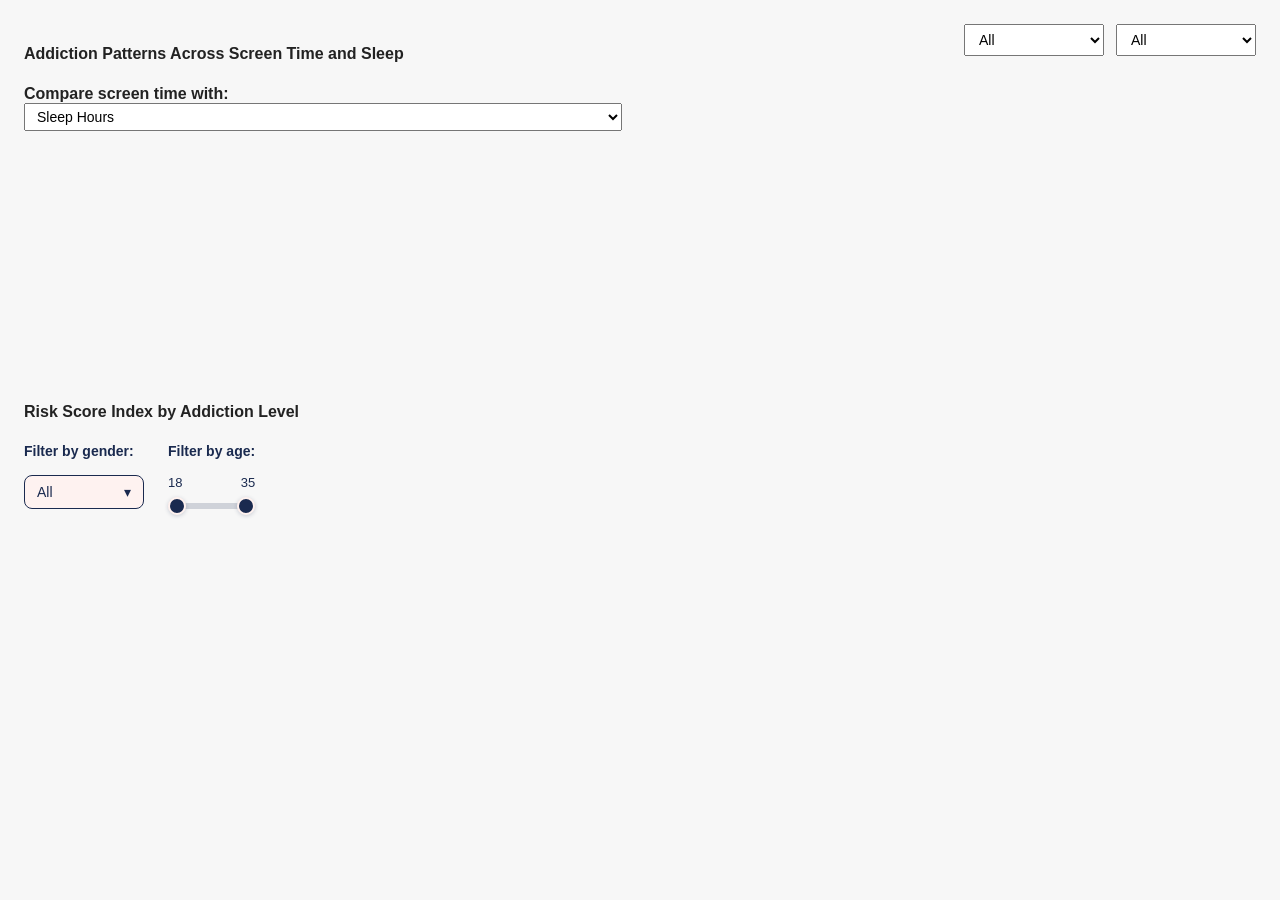
==== info/index.html @ c5046495 "merge all graphs" ====
<!DOCTYPE html>
<html lang="en">
<head>
  <meta charset="utf-8">
  <title>Average Addiction Level by Screen Time and Sleep</title>
  <script src="https://d3js.org/d3.v7.min.js"></script>
  <link rel="stylesheet" href="style_HeatMap.css">
  <link rel="stylesheet" href="style_ScatterPlot.css">
  <link rel="stylesheet" href="index.css">
</head>
<body>
    <div id = "dashboard">
    <section id = "heatmap">
  <h4>Addiction Patterns Across Screen Time and Sleep</h4>
  <!-- <p class="subtitle">
    This heatmap compares daily screen time with another indicator. Each cell groups users within that
    range, and the colour shows the average addiction level in that group.
  </p> -->

  <label for="yVariableSelect"><strong>Compare screen time with:</strong></label>
  <select id="yVariableSelect">
    <option value="sleep">Sleep Hours</option>
    <option value="stress">Stress Level</option>
    <option value="workStudy">Work/Study Hours</option>
    <option value="notifications">Notifications per Day</option>
    <option value="apps">App Opens per Day</option>
</select>
  <div class = "chart-box">
  <div id="chart_heatmap"></div>
  </div>
  <div id="tooltip_heatmap" class="tooltip"></div>

    </section>

    <section id = "scatterPlot">

    <!-- <main> -->
            
    <!-- <p>
      This visualisation shows how the calculated smartphone addiction risk score changes across the addiction levels in the dataset. 
      Each point represents a user, and when you move the cursor over a point, more behavioural details appear.
    </p> -->
    <div class="scatter-panel">
         <div class="scatter-header">
            <h4>Risk Score Index by Addiction Level</h4>
    <div class="filters-row"> 
     <div class="controls-group">
    <span class="filter-label">Filter by gender:</span>

    <div class="custom-select" id="genderFilter">
      <button type="button" class="select-button" id="genderButton">
        <span id="genderSelected">All</span>
        <span class="select-arrow">▾</span>
      </button>

      <div class="select-menu" id="genderMenu">
        <div class="select-option selected" data-value="All">
          <span class="option-radio"></span>
          <span class="option-label">All</span>
        </div>

        <div class="select-option" data-value="Male">
          <span class="option-radio"></span>
          <span class="option-label">Male</span>
        </div>

        <div class="select-option" data-value="Female">
          <span class="option-radio"></span>
          <span class="option-label">Female</span>
        </div>

        <div class="select-option" data-value="Other">
          <span class="option-radio"></span>
          <span class="option-label">Other</span>
        </div>
      </div>
    </div>
    </div>

    <!-- <div class="age-filter"> -->
        <div class="controls-group">
    <span class="filter-label">Filter by age:</span>

    <div class="age-slider-wrapper">
      <div class="age-values">
        <span id="ageMinLabel">18</span>
        <span id="ageMaxLabel">35</span>
      </div>

      <div class="range-slider">
        <div class="slider-track" id="sliderTrack"></div>
        <input type="range" id="ageMin" min="18" max="35" value="18" step="1">
        <input type="range" id="ageMax" min="18" max="35" value="35" step="1">
      </div>
    </div>
  </div>
  </div>
    </div>
    <div class = "chart-box">
    <div id="chart_scatterplot"></div>
    </div>
    </div>
    <div id="tooltip_scatterplot" class="tooltip"></div>
  <!-- </main> -->

    </section>


    <section id = "radarChart">

        <div class = "radar-controls">
        <!-- <label for="stress_level">Choose a stress level:</label> -->
        <select name="stress level" id="stress_level">
            <option value="All">All</option>
            <option value="Low">Low</option>
            <option value="Medium">Medium</option>
            <option value="High">High</option>
        </select>


         <select name="addicition level" id="addiction_level">
            <option value="All">All</option>
            <option value="None">None</option>
            <option value="Mild">Mild</option>
            <option value="Moderate">Moderate</option>
            <option value="Severe">Severe</option>
        </select>

    </div>
        
    <div class = "chart-box">
      <div id="chart_radarchart"></div>
    </div>

    

    <div id = "message"></div>

    </section>
     </div>
       <script src="heatmap.js"></script>
           <script src="scatterPlot.js"></script>
      <script src="RadarChart.js"></script>
    <script src="radarChartDesign.js"></script>
   
</body>
</html>
---- info/style_HeatMap.css ----
body {
  font-family: Arial, sans-serif;
  margin: 30px;
  background: #f7f7f7;
  color: #222;
}

h1 {
  margin-bottom: 10px;
}

.subtitle {
  max-width: 850px;
  line-height: 1.5;
  margin-bottom: 20px;
}

#chart {
  margin-top: 10px;
}

.tooltip {
  position: absolute;
  opacity: 0;
  pointer-events: none;
  background: white;
  border: 1px solid #ccc;
  border-radius: 4px;
  padding: 8px 10px;
  font-size: 14px;
  line-height: 1.4;
  box-shadow: 0 2px 8px rgba(0, 0, 0, 0.12);
}

.chart-title {
  font-size: 20px;
  font-weight: 600;
}

.axis-label {
  font-size: 14px;
  font-weight: 600;
}

.legend-label {
  font-size: 12px;
}

svg {
  overflow: visible;
}

label {
  margin-right: 8px;
}

select {
  margin-bottom: 20px;
  padding: 4px 8px;
  font-size: 14px;
}
---- info/style_ScatterPlot.css ----
/* body {
  font-family: Helvetica, sans-serif;
  margin: 0;
  padding: 24px;
  background: #FFF2EF; 
  color: #1A2A4F;
}

main {
  max-width: 1000px;
  margin: 0 auto;
} */

h1 {
  margin-bottom: 8px;
}

p {
  margin-top: 0;
  margin-bottom: 24px;
  line-height: 1.5;
}

#chart {
  background: #FFF2EF; 
  border: 1px solid #ccc;
  padding: 12px;
  overflow: visible;
}

.tooltip {
  position: absolute;
  background-color: rgba(26, 42, 79, 0.88);
  color: #FFF2EF;
  padding: 10px 12px;
  border-radius: 6px;
  font-size: 13px;
  line-height: 1.4;
  pointer-events: none;
  box-shadow: 0 2px 8px rgba(26, 42, 79, 0.25);

  width: 220px;
  min-height: 150px;
  box-sizing: border-box;

  visibility: hidden;
}

.axis-label {
  font-size: 14px;
  fill: #1A2A4F;
}

.legend text {
  font-size: 13px;
}

.axis-label {
  font-size: 14px;
  fill: #1A2A4F;
}

.legend text {
  font-size: 13px;
}

.tick text {
  font-size: 12px;
}

.tick line,
path.domain {
  stroke: #555;
}

.point {
  transition: opacity 0.15s ease, r 0.15s ease;
}

.point:hover {
  opacity: 1;
}

.grid line {
  stroke: #e0e0e0;
}

.grid path {
  display: none;
}

.controls-group {
  display: flex;
  flex-direction: column;
  align-items: flex-start;
  gap: 16px;
  flex: 0 0 auto;
}

.filter-label {
  font-size: 14px;
  color: #1A2A4F;
  font-weight: 600;
}

.custom-select {
  position: relative;
  display: inline-block;
}

.select-button {
  display: flex;
  align-items: center;
  justify-content: space-between;
  gap: 12px;
  min-width: 120px;
  padding: 8px 12px;
  border: 1px solid #1A2A4F;
  border-radius: 8px;
  background-color: rgba(255, 242, 239, 0.88);
  color: #1A2A4F;
  font-size: 14px;
  font-family: Helvetica, sans-serif;
  cursor: pointer;
  backdrop-filter: blur(2px);
}

.select-menu {
  position: absolute;
  top: calc(100% + 8px);
  left: 0;
  min-width: 220px;
  background-color: rgba(26, 42, 79, 0.88);
  color: #FFF2EF;
  border-radius: 10px;
  box-shadow: 0 2px 8px rgba(26, 42, 79, 0.25);
  padding: 12px 0;
  display: none;
  z-index: 1000;
  backdrop-filter: blur(2px);
}

.select-menu.open {
  display: block;
}

.scatter-chart-box {
  width: 100%;
}

.filters-row {
  display: inline-flex;
  align-items: flex-start;
  gap: 24px;
  margin-bottom: 20px;
  flex-wrap: nowrap;
}

/* .controls {
  display: flex;
  flex-direction: column;
  align-items: flex-start;
  gap: 16px;
  margin-bottom: 0;
  position: relative;
  flex: 0 0 auto;
}

.age-filter {
  display: flex;
  flex-direction: column;
  align-items: flex-start;
  gap: 16px;
  margin-bottom: 0;
  flex: 0 0 auto;
} */

.age-slider-wrapper {
  width: 100%;
}

.age-values {
  display: flex;
  justify-content: space-between;
  margin-bottom: 4px;
  font-size: 13px;
  color: #1A2A4F;
}

.range-slider {
  position: relative;
  width: 100%;
  height: 24px;
}

.slider-track {
  position: absolute;
  top: 50%;
  left: 0;
  right: 0;
  height: 6px;
  border-radius: 999px;
  background: rgba(26, 42, 79, 0.18);
  transform: translateY(-50%);
}

.range-slider input[type="range"] {
  position: absolute;
  left: 0;
  top: 50%;
  width: 100%;
  height: 24px;
  margin: 0;
  background: none;
  pointer-events: none;
  -webkit-appearance: none;
  appearance: none;
  transform: translateY(-50%);
}

.range-slider input[type="range"]::-webkit-slider-thumb {
  -webkit-appearance: none;
  appearance: none;
  width: 18px;
  height: 18px;
  border-radius: 50%;
  background: #1A2A4F;
  border: 2px solid #FFF2EF;
  cursor: pointer;
  pointer-events: auto;
  box-shadow: 0 1px 4px rgba(26, 42, 79, 0.2);
  margin-top: -6px;
}

.range-slider input[type="range"]::-moz-range-thumb {
  width: 18px;
  height: 18px;
  border-radius: 50%;
  background: #1A2A4F;
  border: 2px solid #FFF2EF;
  cursor: pointer;
  pointer-events: auto;
  box-shadow: 0 1px 4px rgba(26, 42, 79, 0.2);
}

.range-slider input[type="range"]::-webkit-slider-runnable-track {
  height: 6px;
  background: transparent;
}

.range-slider input[type="range"]::-moz-range-track {
  height: 6px;
  background: transparent;
}

.select-option {
  display: flex;
  align-items: center;
  gap: 12px;
  padding: 12px 20px;
  font-size: 14px;
  line-height: 1.35;
  cursor: pointer;
  white-space: nowrap;
  transition: background-color 0.15s ease;
}

.select-option:hover {
  background-color: rgba(0, 0, 0, 0.14);
}

.select-option.selected {
  font-weight: 600;
}

.option-radio {
  width: 14px;
  height: 14px;
  border: 1.5px solid #FFF2EF;
  border-radius: 50%;
  display: inline-block;
  position: relative;
  flex: 0 0 14px;
}

.select-option.selected .option-radio::after {
  content: "";
  position: absolute;
  top: 50%;
  left: 50%;
  width: 7px;
  height: 7px;
  border-radius: 50%;
  background: #FFF2EF;
  transform: translate(-50%, -50%);
}

.age-filter .filter-label {
  margin-top: 4px;
}

.scatter-panel{
  width: 100%;
  max-width: 1300px;
  display: flex;
  flex-direction: column;
  flex:1;
  min-height: 0;
}



.filter-row {
  display: flex;
  align-items: flex-start;
  flex-wrap: wrap;
}
---- info/index.css ----
html,body {
    margin: 0;
    padding: 0;
    width: 100%;
    height: 100%;
    overflow: hidden;
}


section {
    overflow: hidden;
    display: flex;
    flex-direction: column;
    min-width: 0;
    min-height: 0;
    box-sizing: border-box;
    padding: 12px;
}

.chart-box {
    flex:1;
    min-width: 0;
    min-height: 0;
    overflow: hidden;
}

#radar.chart-box {
    flex: 0;
}



#chart_heatmap, #chart_scatterplot, #chart_radarchart {
    width: 100%;
    height: 100%;
}

#dashboard {
    width: 100vw;
    height: 100vh;
    display: grid;
    grid-template-columns: 1fr 1fr;
    grid-template-rows: 0.8fr 1.2fr;
    gap: 12px;
    padding: 12px;
    box-sizing: border-box;
}

#heatmap {
    grid-column: 1;
    grid-row: 1;
}

#radarChart {
    grid-column: 2;
    grid-row: 1;
}

#scatterPlot {
    display: flex;
    flex-direction: column;
    align-items: center;
     grid-column: 1/3;
    grid-row: 2;
}

.radar-controls {
    display: flex;
    gap: 12px;
    justify-content: flex-end;
    margin-bottom: 6px;
}

.radar-controls select {
    width: 140px;
    padding: 6px 10px;
}

#radarChart.chart-box {
    min-height: 350px;
}
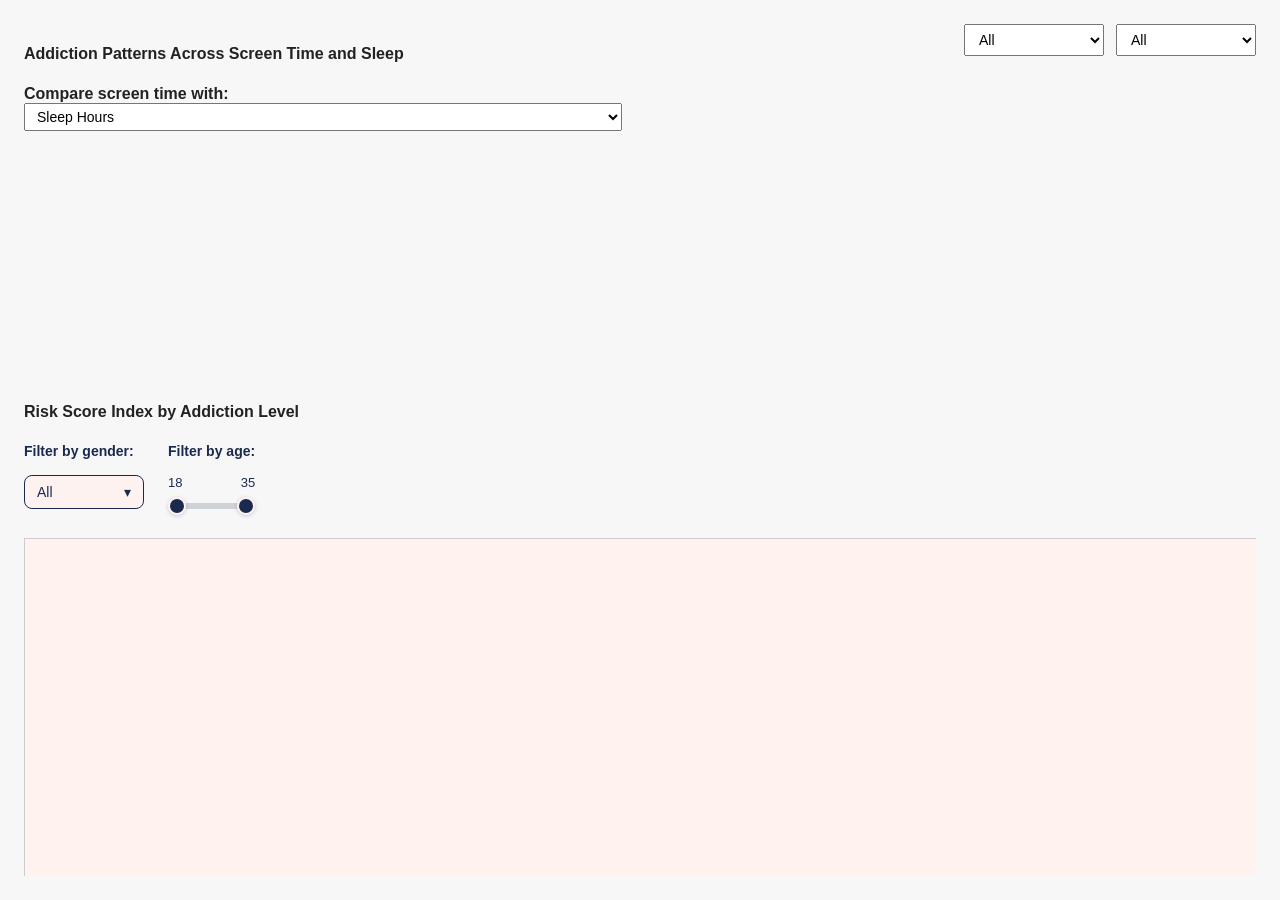
==== commit 96ca99fa: "merge graphs" ====
--- a/info/index.html
+++ b/info/index.html
@@ -100,7 +100,7 @@
     <div id="chart_scatterplot"></div>
     </div>
     </div>
-    <div id="tooltip_scatterplot" class="tooltip"></div>
+    <div id="tooltip_scatterplot"></div>
   <!-- </main> -->
 
     </section>
--- a/info/style_ScatterPlot.css
+++ b/info/style_ScatterPlot.css
@@ -1,16 +1,3 @@
-/* body {
-  font-family: Helvetica, sans-serif;
-  margin: 0;
-  padding: 24px;
-  background: #FFF2EF; 
-  color: #1A2A4F;
-}
-
-main {
-  max-width: 1000px;
-  margin: 0 auto;
-} */
-
 h1 {
   margin-bottom: 8px;
 }
@@ -21,29 +8,11 @@
   line-height: 1.5;
 }
 
-#chart {
+#chart_scatterplot {
   background: #FFF2EF; 
   border: 1px solid #ccc;
   padding: 12px;
   overflow: visible;
-}
-
-.tooltip {
-  position: absolute;
-  background-color: rgba(26, 42, 79, 0.88);
-  color: #FFF2EF;
-  padding: 10px 12px;
-  border-radius: 6px;
-  font-size: 13px;
-  line-height: 1.4;
-  pointer-events: none;
-  box-shadow: 0 2px 8px rgba(26, 42, 79, 0.25);
-
-  width: 220px;
-  min-height: 150px;
-  box-sizing: border-box;
-
-  visibility: hidden;
 }
 
 .axis-label {
@@ -156,25 +125,6 @@
   flex-wrap: nowrap;
 }
 
-/* .controls {
-  display: flex;
-  flex-direction: column;
-  align-items: flex-start;
-  gap: 16px;
-  margin-bottom: 0;
-  position: relative;
-  flex: 0 0 auto;
-}
-
-.age-filter {
-  display: flex;
-  flex-direction: column;
-  align-items: flex-start;
-  gap: 16px;
-  margin-bottom: 0;
-  flex: 0 0 auto;
-} */
-
 .age-slider-wrapper {
   width: 100%;
 }
@@ -315,3 +265,22 @@
   align-items: flex-start;
   flex-wrap: wrap;
 }
+
+
+
+#tooltip_scatterplot {
+  position: fixed;
+  visibility: hidden;
+  background-color: rgba(26, 42, 79, 0.95);
+  color: #FFF2EF;
+  padding: 10px 12px;
+  border-radius: 6px;
+  font-size: 13px;
+  line-height: 1.4;
+  pointer-events: none;
+  box-shadow: 0 2px 8px rgba(26, 42, 79, 0.25);
+  width: 220px;
+  min-height: 150px;
+  box-sizing: border-box;
+  z-index: 99999;
+}
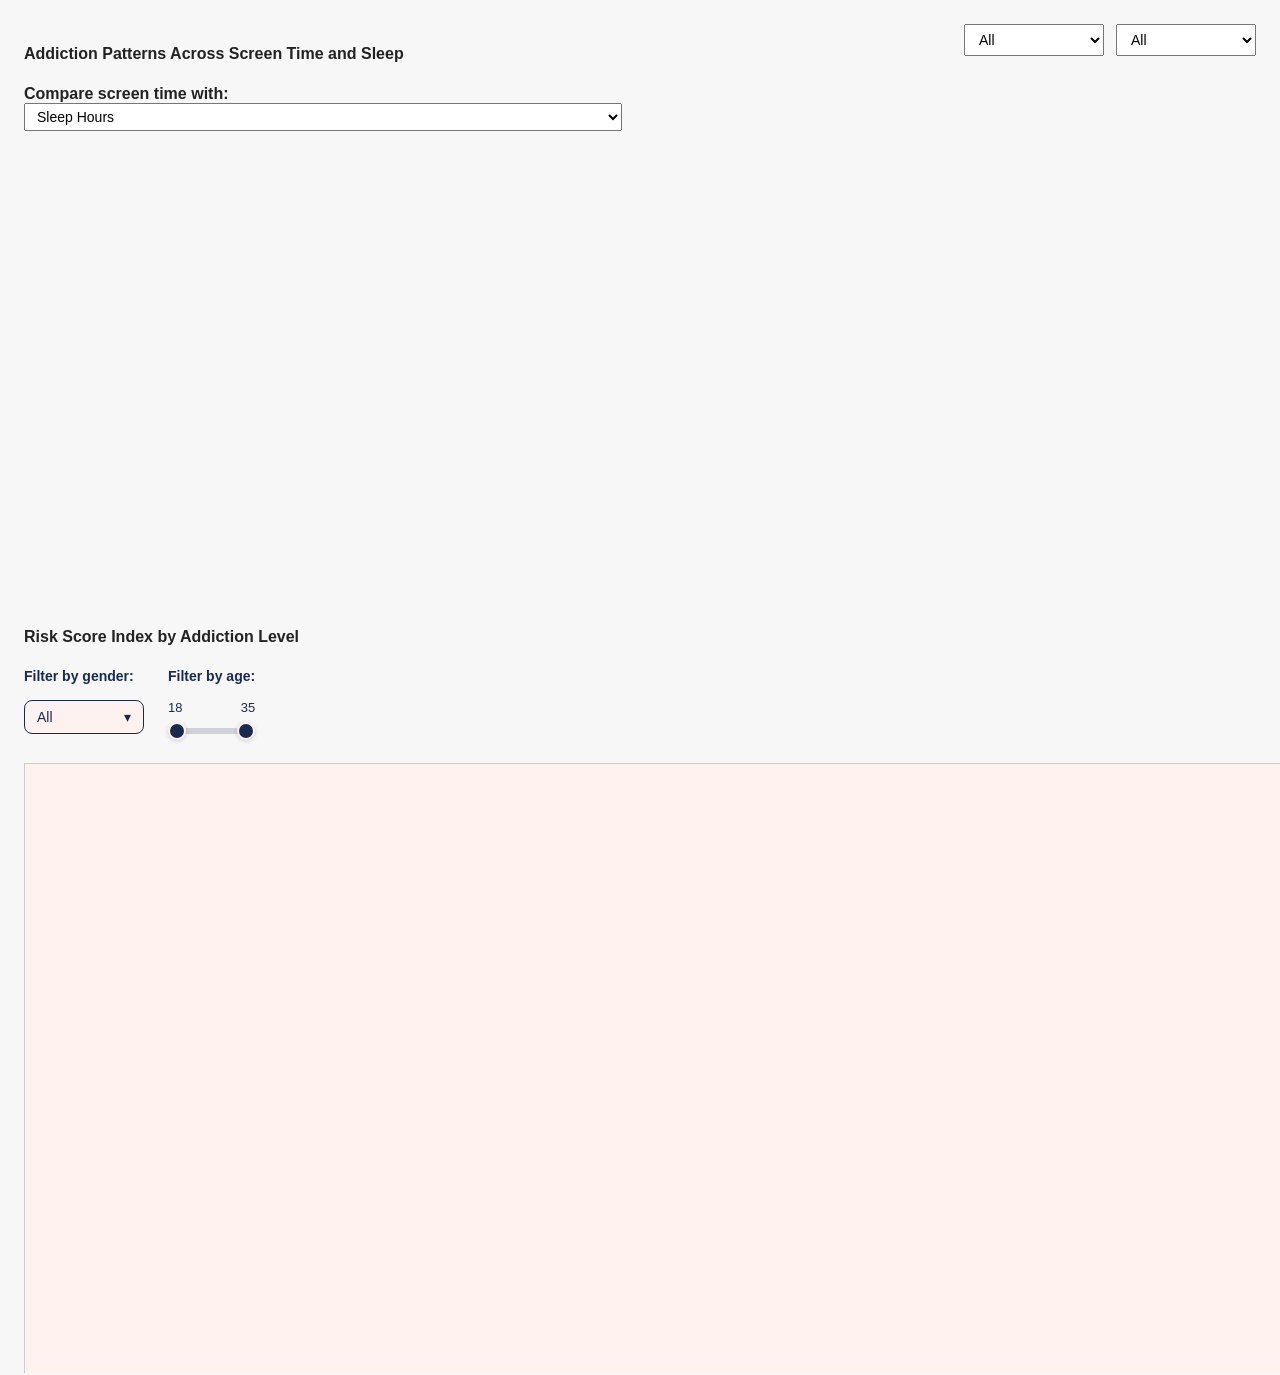
==== commit c5bfc1e4: "Refine dashboard layout and visual design" ====
--- a/info/index.html
+++ b/info/index.html
@@ -138,10 +138,10 @@
 
     </section>
      </div>
-       <script src="heatmap.js"></script>
-           <script src="scatterPlot.js"></script>
-      <script src="RadarChart.js"></script>
-    <script src="radarChartDesign.js"></script>
+<script src="heatmap.js"></script>
+<script src="scatterPlot.js"></script>
+<script src="radarChartDesign.js"></script>
+<script src="radarChart.js"></script>
    
 </body>
 </html>
--- a/info/style_HeatMap.css
+++ b/info/style_HeatMap.css
@@ -1,5 +1,5 @@
 body {
-  font-family: Arial, sans-serif;
+  font-family: Helvetica, Arial, sans-serif;
   margin: 30px;
   background: #f7f7f7;
   color: #222;
--- a/info/style_ScatterPlot.css
+++ b/info/style_ScatterPlot.css
@@ -89,7 +89,7 @@
   background-color: rgba(255, 242, 239, 0.88);
   color: #1A2A4F;
   font-size: 14px;
-  font-family: Helvetica, sans-serif;
+  font-family: Helvetica, Arial, sans-serif;
   cursor: pointer;
   backdrop-filter: blur(2px);
 }
@@ -249,12 +249,12 @@
   margin-top: 4px;
 }
 
-.scatter-panel{
-  width: 100%;
-  max-width: 1300px;
+.scatter-panel {
+  width: 100%;
+  max-width: none;
   display: flex;
   flex-direction: column;
-  flex:1;
+  flex: 1;
   min-height: 0;
 }
 
--- a/info/index.css
+++ b/info/index.css
@@ -1,14 +1,15 @@
-html,body {
+html,
+body {
     margin: 0;
     padding: 0;
     width: 100%;
-    height: 100%;
-    overflow: hidden;
+    min-height: 100%;
+    overflow-y: auto;
+    overflow-x: hidden;
 }
 
-
 section {
-    overflow: hidden;
+    overflow: visible;
     display: flex;
     flex-direction: column;
     min-width: 0;
@@ -18,29 +19,28 @@
 }
 
 .chart-box {
-    flex:1;
+    flex: 1;
     min-width: 0;
     min-height: 0;
-    overflow: hidden;
+    overflow: visible;
+    width: 100%;
+    box-sizing: border-box;
 }
 
-#radar.chart-box {
-    flex: 0;
-}
-
-
-
-#chart_heatmap, #chart_scatterplot, #chart_radarchart {
+#chart_heatmap,
+#chart_scatterplot,
+#chart_radarchart {
     width: 100%;
     height: 100%;
 }
 
 #dashboard {
     width: 100vw;
-    height: 100vh;
+    min-height: 1200px;
+    height: auto;
     display: grid;
     grid-template-columns: 1fr 1fr;
-    grid-template-rows: 0.8fr 1.2fr;
+    grid-template-rows: minmax(460px, auto) minmax(640px, auto);
     gap: 12px;
     padding: 12px;
     box-sizing: border-box;
@@ -59,8 +59,8 @@
 #scatterPlot {
     display: flex;
     flex-direction: column;
-    align-items: center;
-     grid-column: 1/3;
+    align-items: stretch;
+    grid-column: 1 / 3;
     grid-row: 2;
 }
 
@@ -76,6 +76,71 @@
     padding: 6px 10px;
 }
 
-#radarChart.chart-box {
-    min-height: 350px;
+#heatmap .chart-box,
+#radarChart .chart-box {
+    min-height: 420px;
+}
+
+#scatterPlot .chart-box {
+    min-height: 560px;
+}
+
+#chart_heatmap {
+    min-height: 420px;
+}
+
+#chart_radarchart {
+    min-height: 420px;
+}
+
+#chart_scatterplot {
+    min-height: 560px;
+}
+
+#heatmap h4,
+#heatmap label,
+#heatmap select,
+#heatmap .chart-box,
+#scatterPlot .scatter-panel,
+#scatterPlot .scatter-header,
+#scatterPlot .filters-row,
+#scatterPlot .chart-box {
+    width: 100%;
+    box-sizing: border-box;
+}
+
+#heatmap h4,
+#scatterPlot h4 {
+    text-align: left;
+    margin-left: 0;
+}
+
+#heatmap label,
+#scatterPlot .filter-label {
+    display: block;
+    text-align: left;
+}
+
+#yVariableSelect {
+    display: block;
+    margin-left: 0;
+}
+
+html,
+body,
+section,
+select,
+button,
+label,
+span,
+div,
+p,
+h1,
+h2,
+h3,
+h4,
+h5,
+h6,
+text {
+    font-family: Helvetica, Arial, sans-serif;
 }
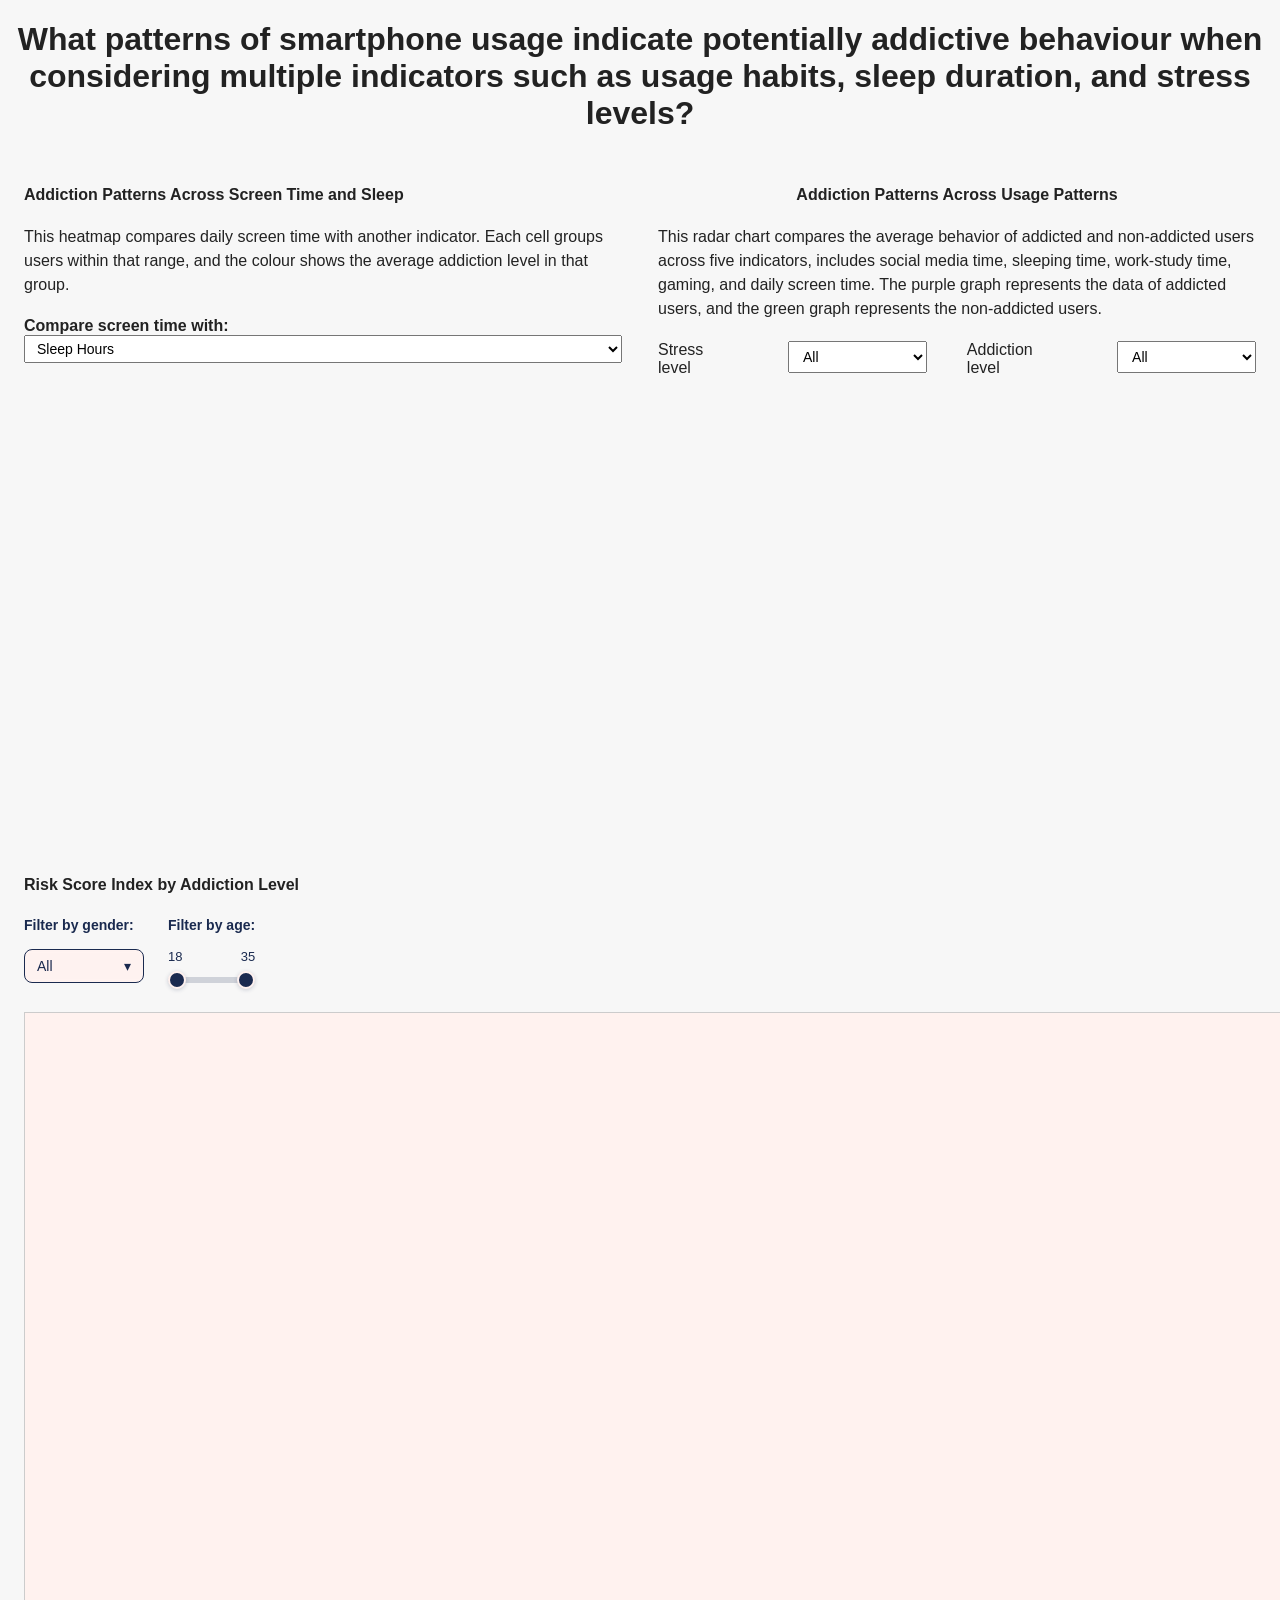
==== commit e204e29c: "fix dropdown and title" ====
--- a/info/index.html
+++ b/info/index.html
@@ -9,13 +9,15 @@
   <link rel="stylesheet" href="index.css">
 </head>
 <body>
+  <h1 style="text-align: center; margin: 20 auto;">What patterns of smartphone usage indicate potentially addictive behaviour when considering multiple 
+    indicators such as usage habits, sleep duration, and stress levels?</h1>
     <div id = "dashboard">
     <section id = "heatmap">
   <h4>Addiction Patterns Across Screen Time and Sleep</h4>
-  <!-- <p class="subtitle">
+  <p class="subtitle">
     This heatmap compares daily screen time with another indicator. Each cell groups users within that
     range, and the colour shows the average addiction level in that group.
-  </p> -->
+  </p>
 
   <label for="yVariableSelect"><strong>Compare screen time with:</strong></label>
   <select id="yVariableSelect">
@@ -107,9 +109,15 @@
 
 
     <section id = "radarChart">
-
+       <h4 style= "text-align:center"> Addiction Patterns Across Usage Patterns</h4>
+         <p class="subtitle">
+    This radar chart compares the average behavior of addicted and non-addicted users across five indicators, includes social media time,
+     sleeping time, work-study time, gaming, and daily screen time. The purple graph represents the data of addicted users, and the green 
+     graph represents the non-addicted users.
+  </p>
         <div class = "radar-controls">
-        <!-- <label for="stress_level">Choose a stress level:</label> -->
+         
+        <label for="stress_level">Stress level</label>
         <select name="stress level" id="stress_level">
             <option value="All">All</option>
             <option value="Low">Low</option>
@@ -117,7 +125,7 @@
             <option value="High">High</option>
         </select>
 
-
+        <label for="addiction_level">Addiction level</label>
          <select name="addicition level" id="addiction_level">
             <option value="All">All</option>
             <option value="None">None</option>
--- a/info/index.css
+++ b/info/index.css
@@ -66,7 +66,7 @@
 
 .radar-controls {
     display: flex;
-    gap: 12px;
+    gap: 40px;
     justify-content: flex-end;
     margin-bottom: 6px;
 }
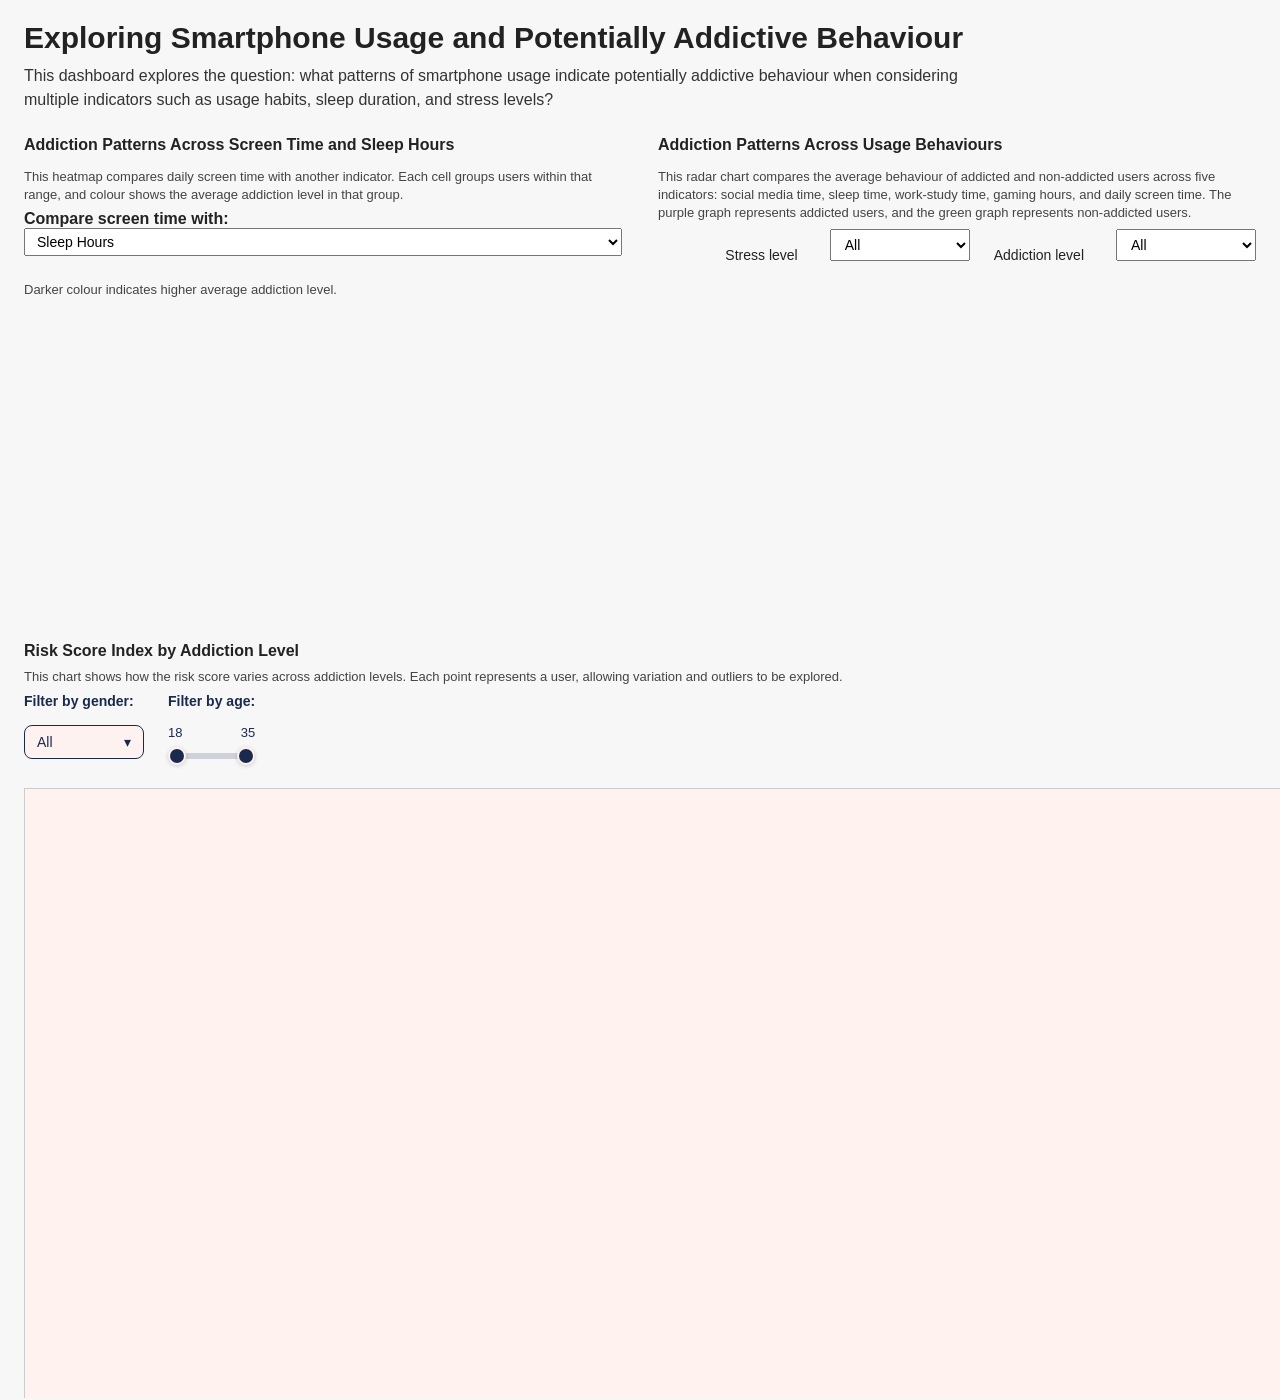
==== commit 4cb4cd5a: "Improve layout, add descriptions, fix heatmap title update" ====
--- a/info/index.html
+++ b/info/index.html
@@ -2,154 +2,160 @@
 <html lang="en">
 <head>
   <meta charset="utf-8">
-  <title>Average Addiction Level by Screen Time and Sleep</title>
+  <title>Exploring Smartphone Usage and Potentially Addictive Behaviour</title>
   <script src="https://d3js.org/d3.v7.min.js"></script>
   <link rel="stylesheet" href="style_HeatMap.css">
   <link rel="stylesheet" href="style_ScatterPlot.css">
   <link rel="stylesheet" href="index.css">
 </head>
 <body>
-  <h1 style="text-align: center; margin: 20 auto;">What patterns of smartphone usage indicate potentially addictive behaviour when considering multiple 
-    indicators such as usage habits, sleep duration, and stress levels?</h1>
-    <div id = "dashboard">
-    <section id = "heatmap">
-  <h4>Addiction Patterns Across Screen Time and Sleep</h4>
-  <p class="subtitle">
-    This heatmap compares daily screen time with another indicator. Each cell groups users within that
-    range, and the colour shows the average addiction level in that group.
-  </p>
+  <header id="page-intro">
+    <h1>Exploring Smartphone Usage and Potentially Addictive Behaviour</h1>
+    <p class="subtitle">
+      This dashboard explores the question: what patterns of smartphone usage indicate potentially
+      addictive behaviour when considering multiple indicators such as usage habits, sleep duration,
+      and stress levels?
+    </p>
+  </header>
 
-  <label for="yVariableSelect"><strong>Compare screen time with:</strong></label>
-  <select id="yVariableSelect">
-    <option value="sleep">Sleep Hours</option>
-    <option value="stress">Stress Level</option>
-    <option value="workStudy">Work/Study Hours</option>
-    <option value="notifications">Notifications per Day</option>
-    <option value="apps">App Opens per Day</option>
-</select>
-  <div class = "chart-box">
-  <div id="chart_heatmap"></div>
-  </div>
-  <div id="tooltip_heatmap" class="tooltip"></div>
+  <div id="dashboard">
+    <section id="heatmap">
+      <h4 id="heatmap-title">Addiction Patterns Across Screen Time and Sleep Hours</h4>
 
+      <p class="chart-description">
+        This heatmap compares daily screen time with another indicator. Each cell groups users within
+        that range, and colour shows the average addiction level in that group.
+      </p>
+
+      <label for="yVariableSelect"><strong>Compare screen time with:</strong></label>
+      <select id="yVariableSelect">
+        <option value="sleep">Sleep Hours</option>
+        <option value="stress">Stress Level</option>
+        <option value="workStudy">Work/Study Hours</option>
+        <option value="notifications">Notifications per Day</option>
+        <option value="apps">App Opens per Day</option>
+      </select>
+
+      <p class="heatmap-note">Darker colour indicates higher average addiction level.</p>
+
+      <div class="chart-box">
+        <div id="chart_heatmap"></div>
+      </div>
+
+      <div id="tooltip_heatmap" class="tooltip"></div>
     </section>
 
-    <section id = "scatterPlot">
+    <section id="scatterPlot">
+      <div class="scatter-panel">
+        <div class="scatter-header">
+          <h4 id="scatter-title">Risk Score Index by Addiction Level</h4>
 
-    <!-- <main> -->
-            
-    <!-- <p>
-      This visualisation shows how the calculated smartphone addiction risk score changes across the addiction levels in the dataset. 
-      Each point represents a user, and when you move the cursor over a point, more behavioural details appear.
-    </p> -->
-    <div class="scatter-panel">
-         <div class="scatter-header">
-            <h4>Risk Score Index by Addiction Level</h4>
-    <div class="filters-row"> 
-     <div class="controls-group">
-    <span class="filter-label">Filter by gender:</span>
+          <p class="chart-description">
+            This chart shows how the risk score varies across addiction levels. Each point represents
+            a user, allowing variation and outliers to be explored.
+          </p>
 
-    <div class="custom-select" id="genderFilter">
-      <button type="button" class="select-button" id="genderButton">
-        <span id="genderSelected">All</span>
-        <span class="select-arrow">▾</span>
-      </button>
+          <div class="filters-row">
+            <div class="controls-group">
+              <span class="filter-label">Filter by gender:</span>
 
-      <div class="select-menu" id="genderMenu">
-        <div class="select-option selected" data-value="All">
-          <span class="option-radio"></span>
-          <span class="option-label">All</span>
+              <div class="custom-select" id="genderFilter">
+                <button type="button" class="select-button" id="genderButton">
+                  <span id="genderSelected">All</span>
+                  <span class="select-arrow">▾</span>
+                </button>
+
+                <div class="select-menu" id="genderMenu">
+                  <div class="select-option selected" data-value="All">
+                    <span class="option-radio"></span>
+                    <span class="option-label">All</span>
+                  </div>
+
+                  <div class="select-option" data-value="Male">
+                    <span class="option-radio"></span>
+                    <span class="option-label">Male</span>
+                  </div>
+
+                  <div class="select-option" data-value="Female">
+                    <span class="option-radio"></span>
+                    <span class="option-label">Female</span>
+                  </div>
+
+                  <div class="select-option" data-value="Other">
+                    <span class="option-radio"></span>
+                    <span class="option-label">Other</span>
+                  </div>
+                </div>
+              </div>
+            </div>
+
+            <div class="controls-group">
+              <span class="filter-label">Filter by age:</span>
+
+              <div class="age-slider-wrapper">
+                <div class="age-values">
+                  <span id="ageMinLabel">18</span>
+                  <span id="ageMaxLabel">35</span>
+                </div>
+
+                <div class="range-slider">
+                  <div class="slider-track" id="sliderTrack"></div>
+                  <input type="range" id="ageMin" min="18" max="35" value="18" step="1">
+                  <input type="range" id="ageMax" min="18" max="35" value="35" step="1">
+                </div>
+              </div>
+            </div>
+          </div>
         </div>
 
-        <div class="select-option" data-value="Male">
-          <span class="option-radio"></span>
-          <span class="option-label">Male</span>
-        </div>
-
-        <div class="select-option" data-value="Female">
-          <span class="option-radio"></span>
-          <span class="option-label">Female</span>
-        </div>
-
-        <div class="select-option" data-value="Other">
-          <span class="option-radio"></span>
-          <span class="option-label">Other</span>
+        <div class="chart-box">
+          <div id="chart_scatterplot"></div>
         </div>
       </div>
-    </div>
-    </div>
 
-    <!-- <div class="age-filter"> -->
-        <div class="controls-group">
-    <span class="filter-label">Filter by age:</span>
-
-    <div class="age-slider-wrapper">
-      <div class="age-values">
-        <span id="ageMinLabel">18</span>
-        <span id="ageMaxLabel">35</span>
-      </div>
-
-      <div class="range-slider">
-        <div class="slider-track" id="sliderTrack"></div>
-        <input type="range" id="ageMin" min="18" max="35" value="18" step="1">
-        <input type="range" id="ageMax" min="18" max="35" value="35" step="1">
-      </div>
-    </div>
-  </div>
-  </div>
-    </div>
-    <div class = "chart-box">
-    <div id="chart_scatterplot"></div>
-    </div>
-    </div>
-    <div id="tooltip_scatterplot"></div>
-  <!-- </main> -->
-
+      <div id="tooltip_scatterplot"></div>
     </section>
 
+    <section id="radarChart">
+      <h4>Addiction Patterns Across Usage Behaviours</h4>
 
-    <section id = "radarChart">
-       <h4 style= "text-align:center"> Addiction Patterns Across Usage Patterns</h4>
-         <p class="subtitle">
-    This radar chart compares the average behavior of addicted and non-addicted users across five indicators, includes social media time,
-     sleeping time, work-study time, gaming, and daily screen time. The purple graph represents the data of addicted users, and the green 
-     graph represents the non-addicted users.
-  </p>
-        <div class = "radar-controls">
-         
+      <p class="chart-description">
+        This radar chart compares the average behaviour of addicted and non-addicted users across
+        five indicators: social media time, sleep time, work-study time, gaming hours, and daily
+        screen time. The purple graph represents addicted users, and the green graph represents
+        non-addicted users.
+      </p>
+
+      <div class="radar-controls">
         <label for="stress_level">Stress level</label>
         <select name="stress level" id="stress_level">
-            <option value="All">All</option>
-            <option value="Low">Low</option>
-            <option value="Medium">Medium</option>
-            <option value="High">High</option>
+          <option value="All">All</option>
+          <option value="Low">Low</option>
+          <option value="Medium">Medium</option>
+          <option value="High">High</option>
         </select>
 
         <label for="addiction_level">Addiction level</label>
-         <select name="addicition level" id="addiction_level">
-            <option value="All">All</option>
-            <option value="None">None</option>
-            <option value="Mild">Mild</option>
-            <option value="Moderate">Moderate</option>
-            <option value="Severe">Severe</option>
+        <select name="addiction level" id="addiction_level">
+          <option value="All">All</option>
+          <option value="None">None</option>
+          <option value="Mild">Mild</option>
+          <option value="Moderate">Moderate</option>
+          <option value="Severe">Severe</option>
         </select>
+      </div>
 
-    </div>
-        
-    <div class = "chart-box">
-      <div id="chart_radarchart"></div>
-    </div>
+      <div class="chart-box">
+        <div id="chart_radarchart"></div>
+      </div>
 
-    
+      <div id="message"></div>
+    </section>
+  </div>
 
-    <div id = "message"></div>
-
-    </section>
-     </div>
-<script src="heatmap.js"></script>
-<script src="scatterPlot.js"></script>
-<script src="radarChartDesign.js"></script>
-<script src="radarChart.js"></script>
-   
+  <script src="heatmap.js"></script>
+  <script src="scatterPlot.js"></script>
+  <script src="radarChartDesign.js"></script>
+  <script src="radarChart.js"></script>
 </body>
 </html>
--- a/info/index.css
+++ b/info/index.css
@@ -6,6 +6,25 @@
     min-height: 100%;
     overflow-y: auto;
     overflow-x: hidden;
+}
+
+html,
+body,
+section,
+select,
+button,
+label,
+span,
+div,
+p,
+h1,
+h2,
+h3,
+h4,
+h5,
+h6,
+text {
+    font-family: Helvetica, Arial, sans-serif;
 }
 
 section {
@@ -18,29 +37,30 @@
     padding: 12px;
 }
 
-.chart-box {
-    flex: 1;
-    min-width: 0;
-    min-height: 0;
-    overflow: visible;
-    width: 100%;
-    box-sizing: border-box;
+#page-intro {
+    padding: 20px 24px 0 24px;
 }
 
-#chart_heatmap,
-#chart_scatterplot,
-#chart_radarchart {
-    width: 100%;
-    height: 100%;
+#page-intro h1 {
+    margin: 0 0 8px 0;
+    font-size: 30px;
+    line-height: 1.2;
+}
+
+#page-intro .subtitle {
+    margin: 0;
+    max-width: 980px;
+    line-height: 1.5;
+    color: #333;
 }
 
 #dashboard {
     width: 100vw;
-    min-height: 1200px;
+    min-height: 1100px;
     height: auto;
     display: grid;
     grid-template-columns: 1fr 1fr;
-    grid-template-rows: minmax(460px, auto) minmax(640px, auto);
+    grid-template-rows: minmax(380px, auto) minmax(640px, auto);
     gap: 12px;
     padding: 12px;
     box-sizing: border-box;
@@ -64,21 +84,25 @@
     grid-row: 2;
 }
 
-.radar-controls {
-    display: flex;
-    gap: 40px;
-    justify-content: flex-end;
-    margin-bottom: 6px;
+.chart-box {
+    flex: 1;
+    min-width: 0;
+    min-height: 0;
+    overflow: visible;
+    width: 100%;
+    box-sizing: border-box;
 }
 
-.radar-controls select {
-    width: 140px;
-    padding: 6px 10px;
+#chart_heatmap,
+#chart_scatterplot,
+#chart_radarchart {
+    width: 100%;
+    height: 100%;
 }
 
 #heatmap .chart-box,
 #radarChart .chart-box {
-    min-height: 420px;
+    min-height: 300px;
 }
 
 #scatterPlot .chart-box {
@@ -86,11 +110,11 @@
 }
 
 #chart_heatmap {
-    min-height: 420px;
+    min-height: 300px;
 }
 
 #chart_radarchart {
-    min-height: 420px;
+    min-height: 300px;
 }
 
 #chart_scatterplot {
@@ -110,9 +134,10 @@
 }
 
 #heatmap h4,
-#scatterPlot h4 {
+#scatterPlot h4,
+#radarChart h4 {
     text-align: left;
-    margin-left: 0;
+    margin: 0 0 8px 0;
 }
 
 #heatmap label,
@@ -126,21 +151,34 @@
     margin-left: 0;
 }
 
-html,
-body,
-section,
-select,
-button,
-label,
-span,
-div,
-p,
-h1,
-h2,
-h3,
-h4,
-h5,
-h6,
-text {
-    font-family: Helvetica, Arial, sans-serif;
+.chart-description {
+    margin: 6px 0 6px 0;
+    font-size: 13px;
+    color: #444;
+    line-height: 1.4;
+}
+
+.heatmap-note {
+    margin: 4px 0 6px 0;
+    font-size: 13px;
+    color: #444;
+}
+
+.radar-controls {
+    display: flex;
+    gap: 24px;
+    justify-content: flex-end;
+    align-items: center;
+    margin-bottom: 6px;
+    flex-wrap: wrap;
+}
+
+.radar-controls select {
+    width: 140px;
+    padding: 6px 10px;
+}
+
+#radarChart label {
+    font-size: 14px;
+    color: #222;
 }
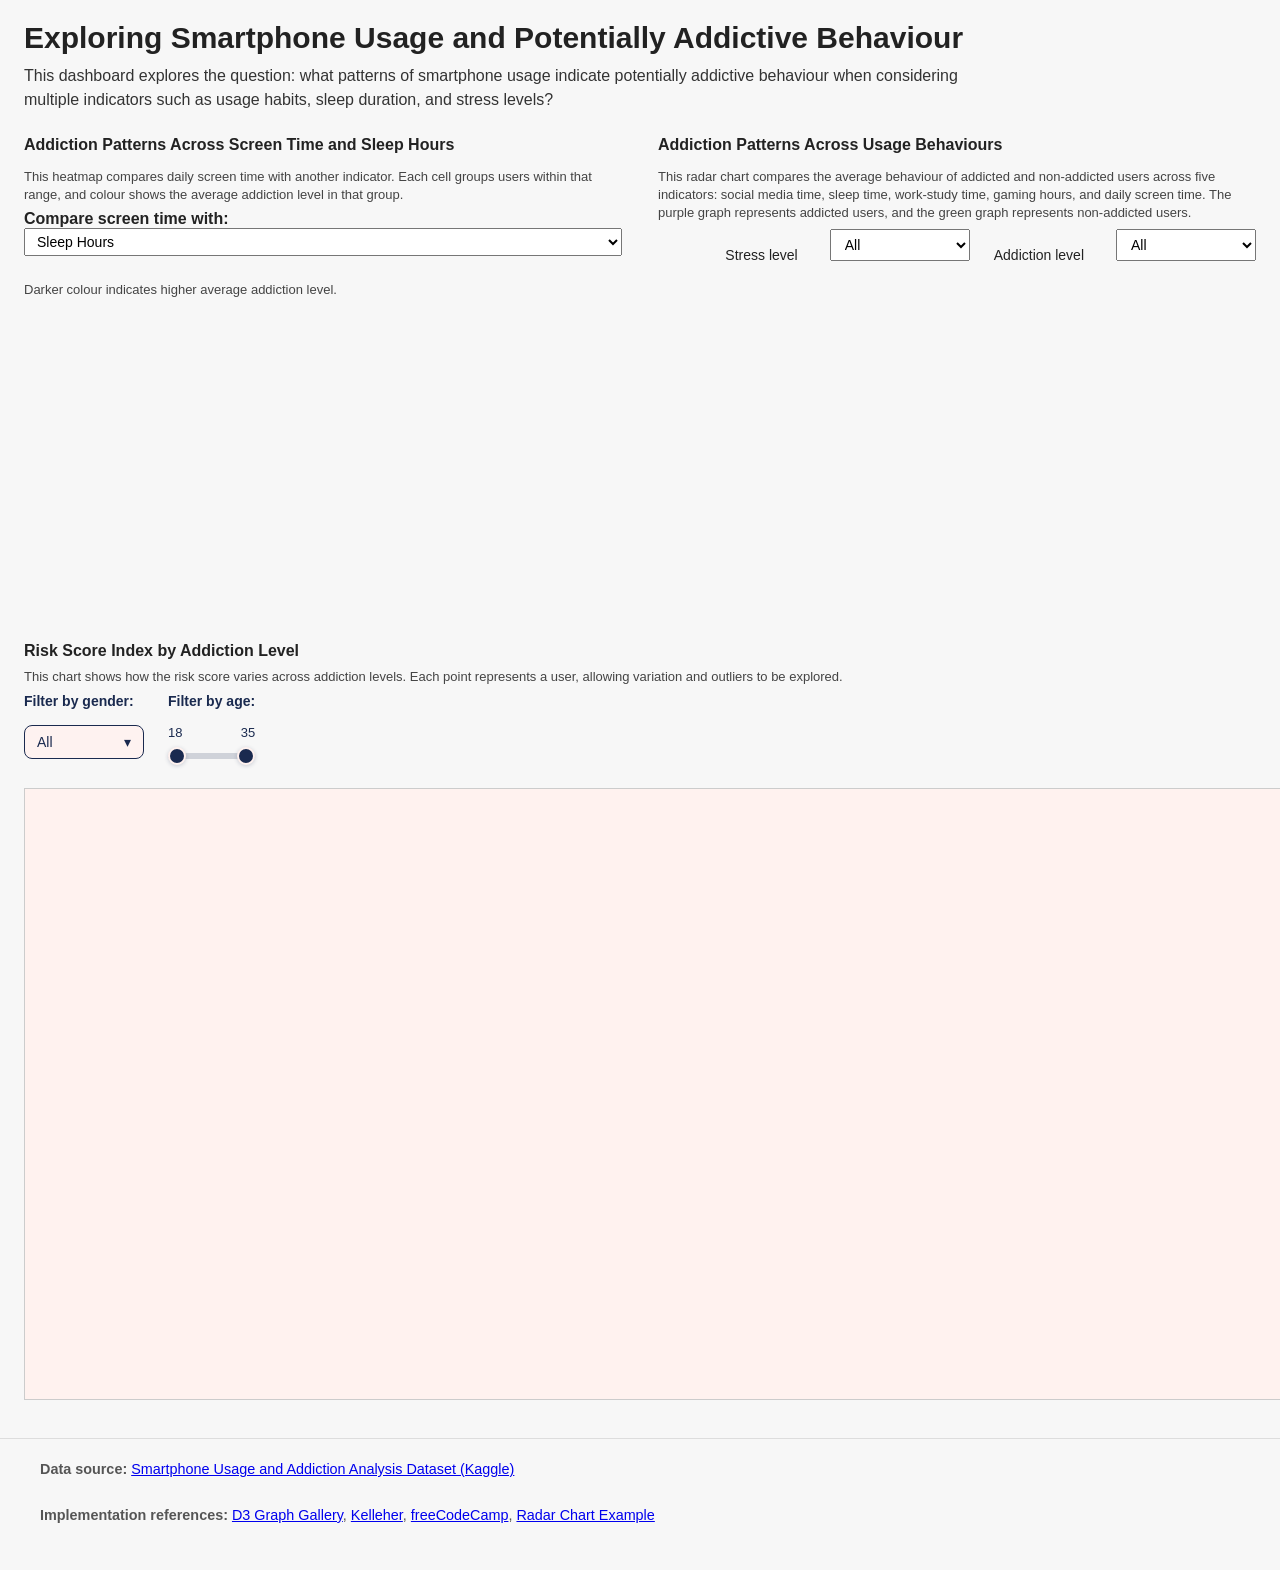
==== commit ad3fdd2f: "Added dataset reference and footer credits" ====
--- a/info/index.html
+++ b/info/index.html
@@ -157,5 +157,22 @@
   <script src="scatterPlot.js"></script>
   <script src="radarChartDesign.js"></script>
   <script src="radarChart.js"></script>
+
+  <footer id="page-footer">
+  <p>
+    <strong>Data source:</strong>
+    <a href="https://www.kaggle.com/datasets/zahranusratt/smartphone-usage-and-addiction-analysis-dataset" target="_blank">
+      Smartphone Usage and Addiction Analysis Dataset (Kaggle)
+    </a>
+  </p>
+
+  <p>
+    <strong>Implementation references:</strong>
+    <a href="https://d3-graph-gallery.com/heatmap.html" target="_blank">D3 Graph Gallery</a>,
+    <a href="https://www.youtube.com/watch?v=M2s2jowLkUo" target="_blank">Kelleher</a>,
+    <a href="https://www.youtube.com/watch?v=xkBheRZTkaw" target="_blank">freeCodeCamp</a>,
+    <a href="https://d3og.com/jnschrag/34c437ce2a3e5c6e92c8aa5835e5d9d9/example/" target="_blank">Radar Chart Example</a>
+  </p>
+
 </body>
 </html>
--- a/info/index.css
+++ b/info/index.css
@@ -181,4 +181,12 @@
 #radarChart label {
     font-size: 14px;
     color: #222;
+}
+
+#page-footer {
+  margin-top: 40px;
+  padding: 20px 40px;  /* top/bottom = 20px, left/right = 40px */
+  font-size: 0.9em;
+  color: #555;
+  border-top: 1px solid #ddd;
 }
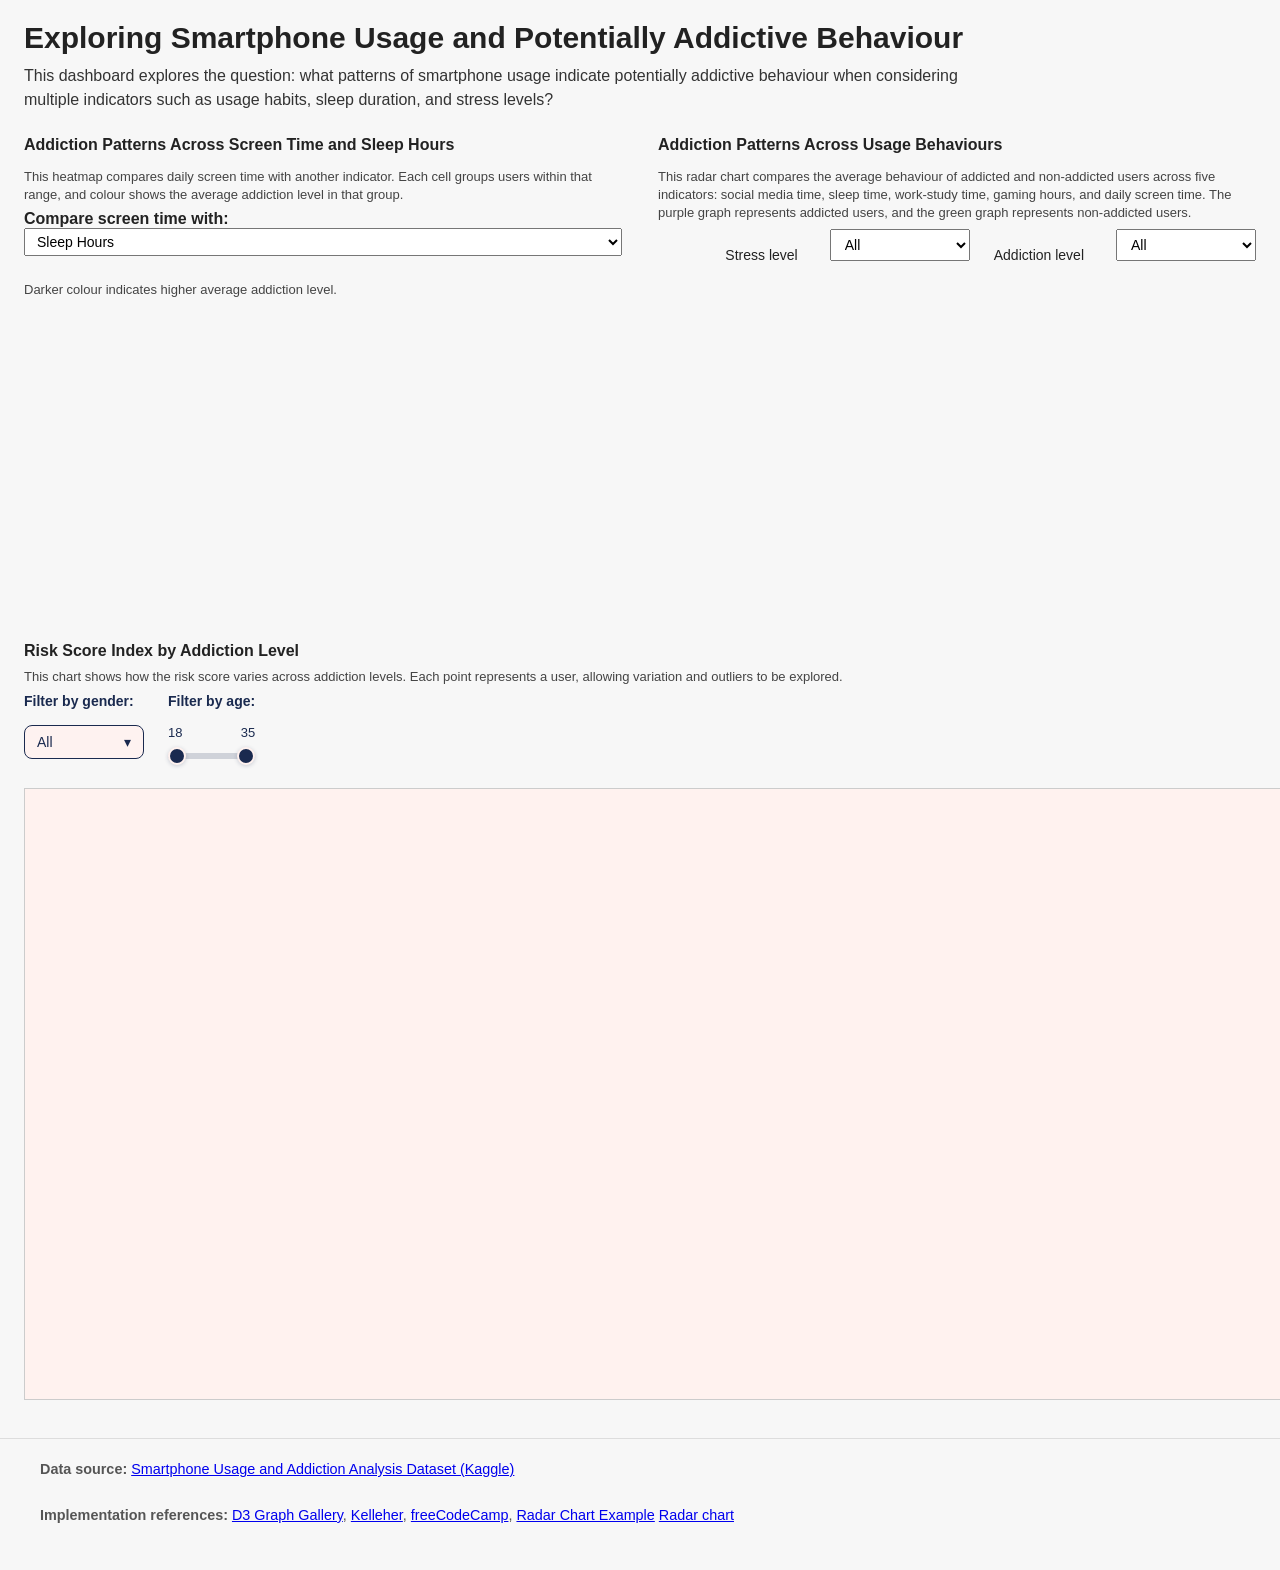
==== commit e0ce321f: "add reference for radar" ====
--- a/info/index.html
+++ b/info/index.html
@@ -172,6 +172,7 @@
     <a href="https://www.youtube.com/watch?v=M2s2jowLkUo" target="_blank">Kelleher</a>,
     <a href="https://www.youtube.com/watch?v=xkBheRZTkaw" target="_blank">freeCodeCamp</a>,
     <a href="https://d3og.com/jnschrag/34c437ce2a3e5c6e92c8aa5835e5d9d9/example/" target="_blank">Radar Chart Example</a>
+    <a href="https://stackoverflow.com/a/26319295"  target="_blank">Radar chart</a>
   </p>
 
 </body>
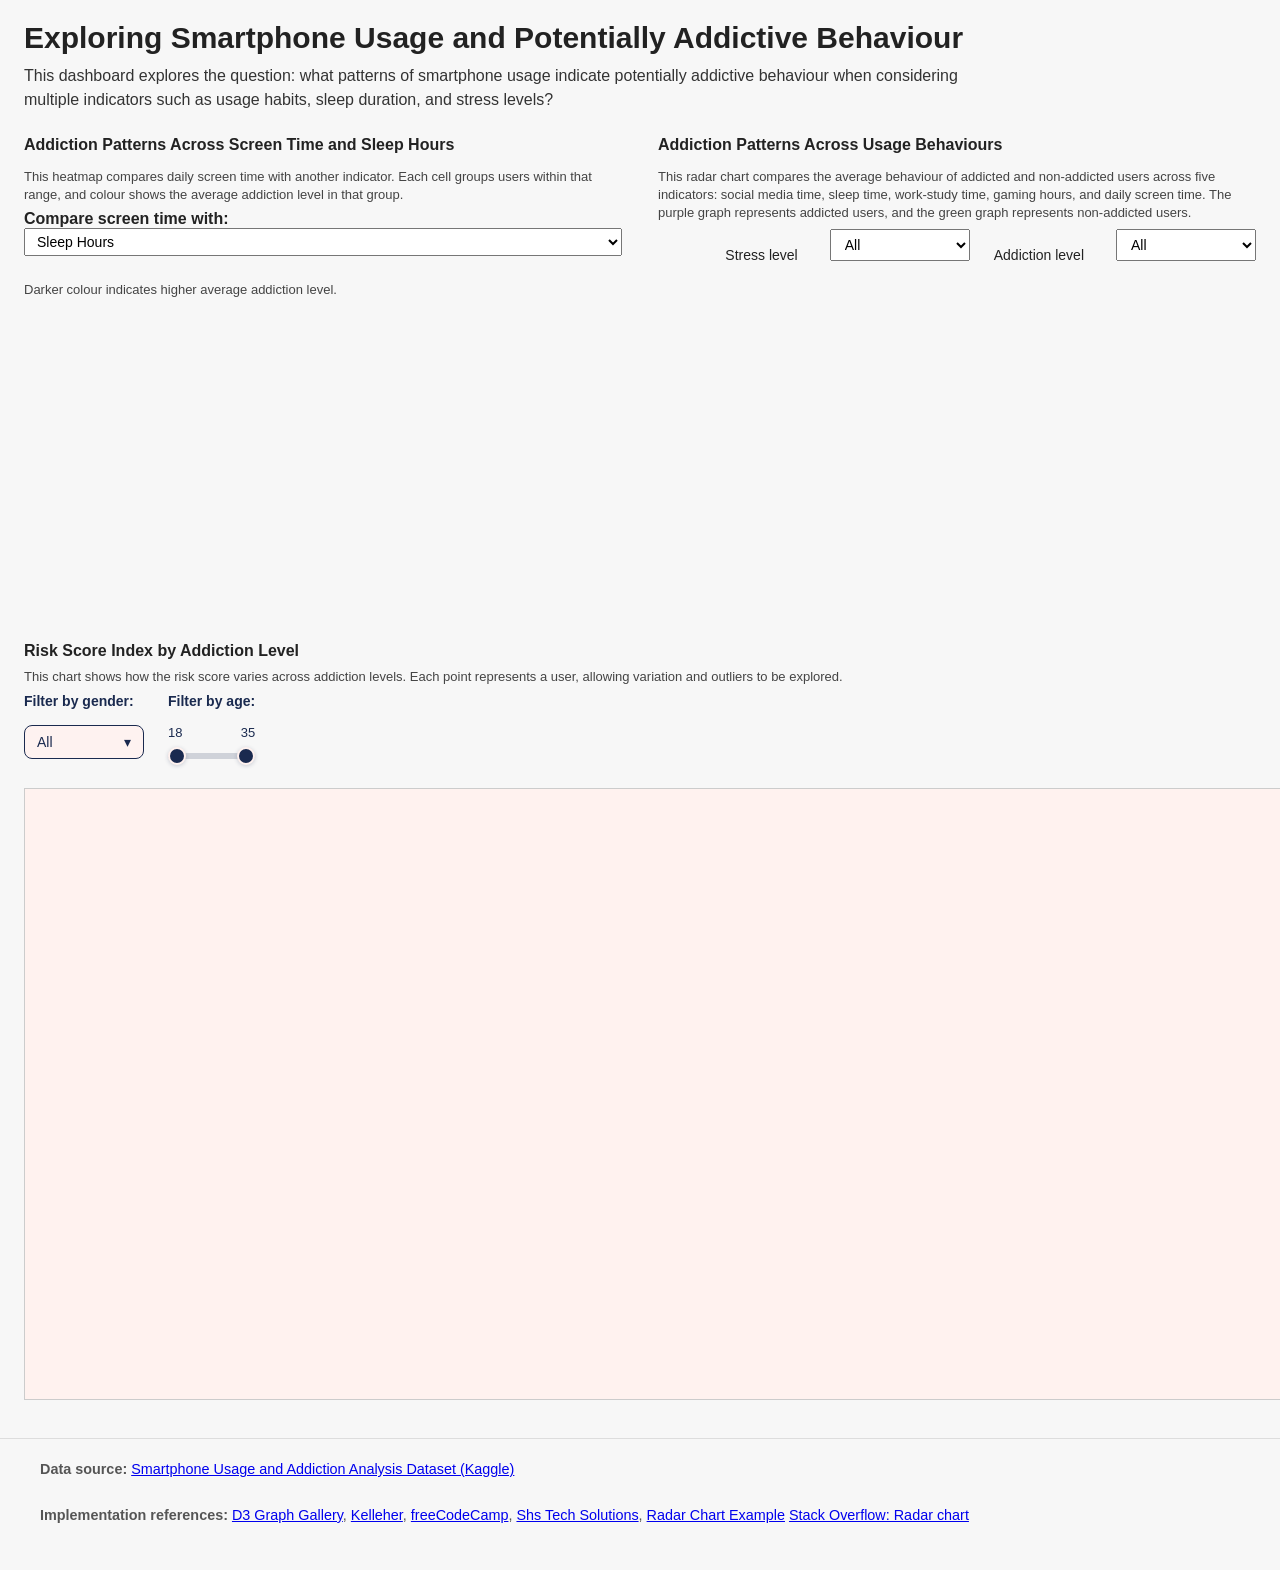
==== commit fa7d285d: "add references" ====
--- a/info/index.html
+++ b/info/index.html
@@ -171,8 +171,9 @@
     <a href="https://d3-graph-gallery.com/heatmap.html" target="_blank">D3 Graph Gallery</a>,
     <a href="https://www.youtube.com/watch?v=M2s2jowLkUo" target="_blank">Kelleher</a>,
     <a href="https://www.youtube.com/watch?v=xkBheRZTkaw" target="_blank">freeCodeCamp</a>,
+    <a href="https://www.youtube.com/watch?v=OfFso_QbYfI" target="_blank">Shs Tech Solutions</a>,
     <a href="https://d3og.com/jnschrag/34c437ce2a3e5c6e92c8aa5835e5d9d9/example/" target="_blank">Radar Chart Example</a>
-    <a href="https://stackoverflow.com/a/26319295"  target="_blank">Radar chart</a>
+    <a href="https://stackoverflow.com/a/26319295"  target="_blank">Stack Overflow: Radar chart</a>
   </p>
 
 </body>
